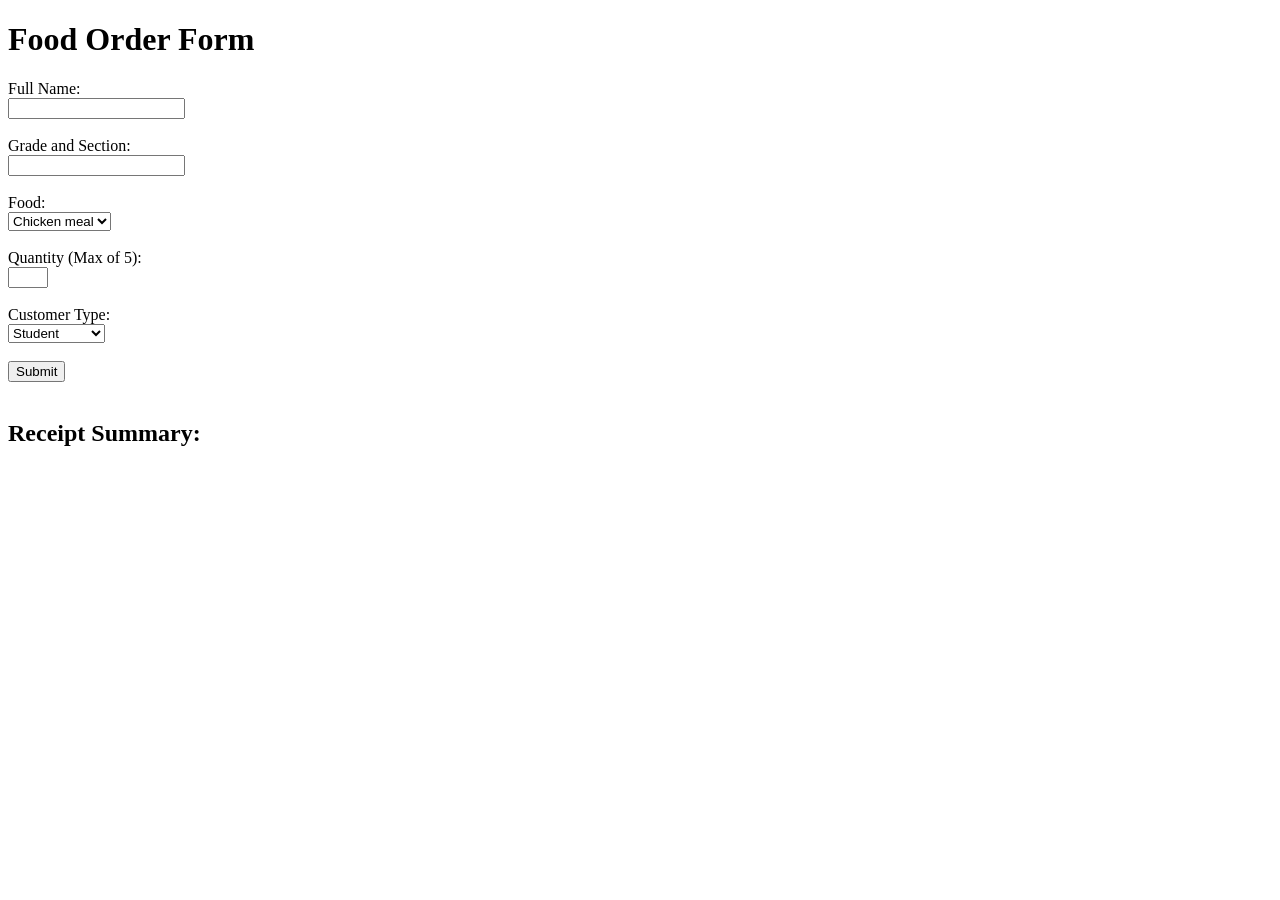
==== index.html @ 519b5357 "Add files via upload" ====
<!DOCTYPE html>
<html lang="en">
<head>
    <meta charset="UTF-8">
    <meta name="viewport" content="width=device-width, initial-scale=1.0">
    <title>Food Order Form</title>
</head>
<body>

<!-- title -->
<h1>Food Order Form</h1>

<!-- calls printReceipt() when submitted -->
<form onsubmit="return printReceipt();">
    
    <!-- name input -->
    <label for="name">Full Name:</label> <br>
    <input type="text" id="name" name="names" required><br><br>

    <!-- grade and section input -->
    <label for="gradeandsect">Grade and Section:</label><br>
    <input type="text" id="gradeandsect" name="gradeandsection" required><br><br>

    <!-- food selection -->
    <label for="foodtype">Food:</label><br>
    <select name="food" id="foodtype">
        <option value="Chicken meal">Chicken meal</option>
        <option value="Pork meal">Pork meal</option>
        <option value="Beef meal">Beef meal</option>
    </select><br><br>

    <!-- quantity input-->
    <label for="quantisay">Quantity (Max of 5):</label><br>
    <input type="number" id="quantisay" name="quantiddies" min="1" max="5" required><br><br>

    <!-- who's who -->
    <label for="studentornot">Customer Type:</label><br>
    <select name="type" id="studentornot">
        <option value="Student">Student</option>
        <option value="Non-Student">Non-Student</option>
    </select><br><br>

    <!--button to submit -->
    <input type="submit" value="Submit"><br><br>
</form>

<!--displays receipt summary-->
<h2>Receipt Summary:</h2>
<div id="receipt"></div>

<script>

    // main function to print summary
    function printReceipt() {

        // GET VALUES FROM FORM
        let name = document.getElementById("name").value;
        let grade = document.getElementById("gradeandsect").value;
        let foodtype = document.getElementById("foodtype").value;
        let quantity = parseInt(document.getElementById("quantisay").value);
        let studentornot = document.getElementById("studentornot").value;

        // function to calculate price
        function price(foodtype, quantity) {
            let price = 0;

            switch (foodtype) {
                case "Chicken meal":
                    price = 75;
                    break;
                case "Pork meal":
                    price = 85;
                    break;
                case "Beef meal":
                    price = 105;
                    break;
                default:
                    price = 0;
            }

            return price * quantity;
        }

        // function to calculate discount
        function discount(total, studentornot) {
            let discount = 0;

            // STUDENTS GET 20% DISCOUNT
            if (studentornot === "Student") {
                discount = total * 0.20;
            }

            return discount;
        }

        // numbers and calculations
        let total = price(foodtype, quantity);
        let discountAmount = discount(total, studentornot);
        let finalTotal = total - discountAmount;

        // displays receipt summary
        document.getElementById("receipt").innerHTML = `
            <p><strong>Name:</strong> ${name}</p>
            <p><strong>Grade & Section:</strong> ${grade}</p>
            <p><strong>Food Ordered:</strong> ${foodtype}</p>
            <p><strong>Quantity:</strong> ${quantity}</p>
            <p><strong>Customer Type:</strong> ${studentornot}</p>
            <hr>
            <p><strong>Total Price:</strong> ₱${total}</p>
            <p><strong>Discount:</strong> ₱${discountAmount}</p>
            <p><strong>Final Total:</strong> ₱${finalTotal}</p>
        `;

        // so the page doesnt refresh after submission
        return false;
    }

</script>

</body>
</html>
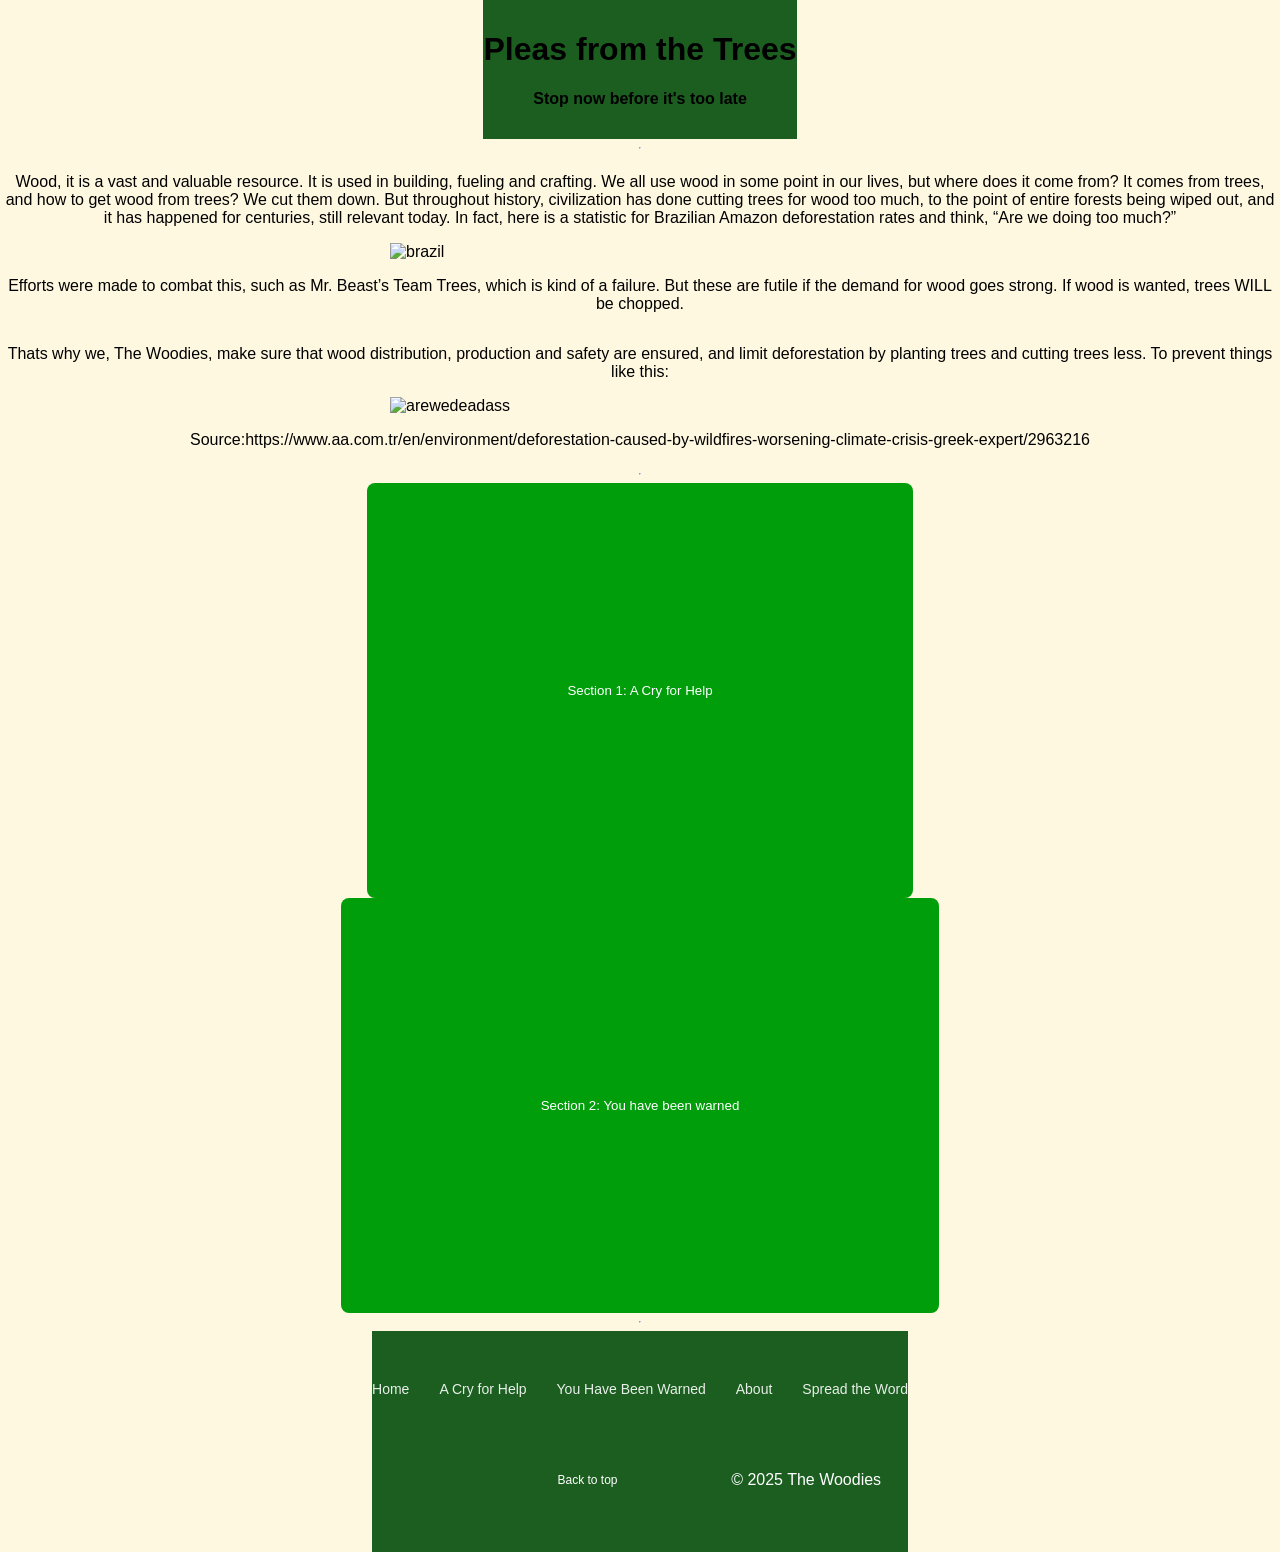
==== commit 47399c5c: "Add files via upload" ====
--- a/index.html
+++ b/index.html
@@ -3,142 +3,84 @@
 <head>
     <meta charset="UTF-8">
     <meta name="viewport" content="width=device-width, initial-scale=1.0">
-    <title>Food Order Form</title>
+    <title>Home</title>
+    <link rel="icon" type="image/png" href="media/Screenshot%202025-08-29%20175016.png">
+    <link rel="stylesheet" href="zeezez.css">
+    
+
 </head>
-<body>
+<div class="head">
+    <body class="body">
+    <h1 id="pwease">Pleas from the Trees</h1>
+    <h4 id="stopitdaddy">Stop now before it's too late</h4>
+   
+</div>
+ <hr class="solid">
+ 
 
-<!-- title -->
-<h1>Food Order Form</h1>
+<p>
+Wood, it is a vast and valuable resource. It is used in building, fueling and crafting. We all use wood in some point in our lives, but where does it come from?
+It comes from trees, and how to get wood from trees? We cut them down. 
+But throughout history, civilization has done cutting trees for wood too much, to the point of entire forests being wiped out, and it has happened for centuries, still relevant today. 
+In fact, here is a statistic for Brazilian Amazon deforestation rates and think, “Are we doing too much?”
+</p>
 
-<!-- calls printReceipt() when submitted -->
-<form onsubmit="return printReceipt();">
-    
-    <!-- name input -->
-    <label for="name">Full Name:</label> <br>
-    <input type="text" id="name" name="names" required><br><br>
+ <img id="brazil" src="media/brazil.png" alt="brazil"> 
 
-    <!-- grade and section input -->
-    <label for="gradeandsect">Grade and Section:</label><br>
-    <input type="text" id="gradeandsect" name="gradeandsection" required><br><br>
+<p>
+Efforts were made to combat this, such as Mr. Beast’s Team Trees, which is kind of a failure. But these are futile if the demand for wood goes strong. If wood is wanted, trees WILL be chopped.
+</p>
 
-    <!-- food selection -->
-    <label for="foodtype">Food:</label><br>
-    <select name="food" id="foodtype">
-        <option value="Chicken meal">Chicken meal</option>
-        <option value="Pork meal">Pork meal</option>
-        <option value="Beef meal">Beef meal</option>
-    </select><br><br>
+<p>
+Thats why we, The Woodies, make sure that wood distribution, production and safety are ensured, and limit deforestation by planting trees and cutting trees less. To prevent things like this:
+</p>
 
-    <!-- quantity input-->
-    <label for="quantisay">Quantity (Max of 5):</label><br>
-    <input type="number" id="quantisay" name="quantiddies" min="1" max="5" required><br><br>
+<img id="deadass" src="media/deadass.jpg" alt="arewedeadass"> 
+<p>
+    Source:https://www.aa.com.tr/en/environment/deforestation-caused-by-wildfires-worsening-climate-crisis-greek-expert/2963216</p>
 
-    <!-- who's who -->
-    <label for="studentornot">Customer Type:</label><br>
-    <select name="type" id="studentornot">
-        <option value="Student">Student</option>
-        <option value="Non-Student">Non-Student</option>
-    </select><br><br>
+<hr class="solid">
 
-    <!--button to submit -->
-    <input type="submit" value="Submit"><br><br>
-</form>
+   <button class="blu" onclick="window.location.href='file:///C:/Users/Nathan/Downloads/orbudaq1project%20(1)/PLEASFROMTHETREES/wompwomp.html'">Section 1: A Cry for Help</button>
+   <button class="blu" onclick="window.location.href='file:///C:/Users/Nathan/Downloads/orbudaq1project%20(1)/PLEASFROMTHETREES/wearecooked.html'">Section 2: You have been warned</button>
 
-<!--displays receipt summary-->
-<h2>Receipt Summary:</h2>
-<div id="receipt"></div>
 
-<script>
-
-    // main function to print summary
-    function printReceipt() {
-
-        // GET VALUES FROM FORM
-        let name = document.getElementById("name").value;
-        let grade = document.getElementById("gradeandsect").value;
-        let foodtype = document.getElementById("foodtype").value;
-        let quantity = parseInt(document.getElementById("quantisay").value);
-        let studentornot = document.getElementById("studentornot").value;
-
-        // function to calculate price
-        function price(foodtype, quantity) {
-            let price = 0;
-
-            switch (foodtype) {
-                case "Chicken meal":
-                    price = 75;
-                    break;
-                case "Pork meal":
-                    price = 85;
-                    break;
-                case "Beef meal":
-                    price = 105;
-                    break;
-                default:
-                    price = 0;
-            }
-
-            return price * quantity;
-        }
-
-        // function to calculate discount
-        function discount(total, studentornot) {
-            let discount = 0;
-
-            // STUDENTS GET 20% DISCOUNT
-            if (studentornot === "Student") {
-                discount = total * 0.20;
-            }
-
-            return discount;
-        }
-
-        // numbers and calculations
-        let total = price(foodtype, quantity);
-        let discountAmount = discount(total, studentornot);
-        let finalTotal = total - discountAmount;
-
-        // displays receipt summary
-        document.getElementById("receipt").innerHTML = `
-            <p><strong>Name:</strong> ${name}</p>
-            <p><strong>Grade & Section:</strong> ${grade}</p>
-            <p><strong>Food Ordered:</strong> ${foodtype}</p>
-            <p><strong>Quantity:</strong> ${quantity}</p>
-            <p><strong>Customer Type:</strong> ${studentornot}</p>
-            <hr>
-            <p><strong>Total Price:</strong> ₱${total}</p>
-            <p><strong>Discount:</strong> ₱${discountAmount}</p>
-            <p><strong>Final Total:</strong> ₱${finalTotal}</p>
-        `;
-
-        // so the page doesnt refresh after submission
-        return false;
-    }
-
-</script>
-
-</body>
-</html>
+<hr class="solid">
+<footer class="site-footer">
 
 
 
 
+<nav class="footer-nav">
+    <a href="index.html">Home</a>
+    <a href="wompwomp.html">A Cry for Help</a>
+    <a href="wearecooked.html">You Have Been Warned</a>
+    <a href="about.html">About</a>
+    <a href="#" onclick="navigator.clipboard.writeText(window.location.href)">Spread the Word</a>
+</nav>
+
+<div class="footer-bottom">
+
+    <div class="footer-left">
+        <div class="footer-sprite footer-sprite-left"></div>
+        
+    </div>
+
+    <a class="footer-top" href="#top">Back to top</a>
+
+    <div class="footer-right footer-small">
+        © 2025 The Woodies<br>
+    </div>
+
+</div>
+
+
+</footer>
 
 
 
+           
+ 
 
 
-
-
-
-
-
-
-
-
-
-
-
-
-
-
+</html>
--- a/zeezez.css
+++ b/zeezez.css
@@ -0,0 +1,264 @@
+/* ── existing site styles ─────────────────────────────────────── */
+
+#pwease {
+    text-align: center;
+}
+
+#stopitdaddy {
+    text-align: center;
+}
+
+#wompwomp {
+    text-align: justify;
+    margin-left: 3px;
+}
+
+#skib {
+    text-align: center;
+    margin-left: 500px;
+    margin-right: 500px;
+}
+
+.link-btn {
+    display: inline-block;
+    padding: 12px 24px;
+    margin: 10px;
+    background-color: #5E8B7E;
+    color: white;
+    font-size: 16px;
+    font-weight: bold;
+    text-decoration: none;
+    border-radius: 8px;
+    transition: background 0.3s;
+}
+
+.link-btn:hover {
+    background-color: #388E3C;
+}
+
+.body {
+    height: 100vh;
+    background-color: #FFF8E1;
+}
+
+.raszionymanafeet {
+    background: #2F5D62;
+    padding: 10px;
+}
+
+.a {
+    color: white;
+    margin: 0 15px;
+    text-decoration: none;
+}
+
+img {
+    width: 500px;
+    height: auto;
+    display: block;
+    margin: 0 auto;
+}
+
+button {
+    background: #009e0b;
+    color: white;
+    padding: 200px 200px;
+    border: none;
+    border-radius: 8px;
+    cursor: pointer;
+}
+
+p {
+    text-align: center;
+}
+
+#nh {
+    width: 488px;
+    height: auto;
+    display: block;
+    margin-left: 0px;
+    float: left;
+    margin-right: 40px;
+}
+
+.head {
+    background-color: #1B5E20;
+    padding: 10px 0;
+    text-align: center;
+}
+
+h2 {
+    font-size: 40px;
+    text-align: center;
+}
+
+#redtext {
+    text-align: center;
+    color: rgb(255, 0, 0);
+}
+
+.famine {
+    font-size: medium;
+}
+
+.site-footer {
+    background: #1B5E20;
+    color: white;
+    padding: 50px 0;
+    text-align: center;
+    font-family: Arial, sans-serif;
+}
+
+.footer-nav {
+    display: flex;
+    justify-content: center;
+    gap: 30px;
+    margin-bottom: 60px;
+}
+
+.footer-nav a {
+    color: white;
+    text-decoration: none;
+    font-size: 14px;
+    opacity: 0.9;
+}
+
+.footer-nav a:hover {
+    opacity: 1;
+}
+
+.footer-bottom {
+    width: 90%;
+    max-width: 1000px;
+    display: flex;
+    justify-content: space-between;
+    align-items: center;
+    margin: 0 auto;
+}
+
+.footer-sprite {
+    width: 45px;
+    height: 45px;
+    background-size: contain;
+    background-repeat: no-repeat;
+}
+
+.footer-sprite-left {
+    background-image: url('sprite-left.png');
+}
+
+.footer-left {
+    display: flex;
+    align-items: center;
+    gap: 12px;
+}
+
+.footer-right {
+    text-align: right;
+}
+
+.footer-top {
+    color: white;
+    font-size: 12px;
+    text-decoration: none;
+}
+
+/* ── signup page styles ───────────────────────────────────────── */
+
+body {
+    display: flex;
+    flex-direction: column;
+    align-items: center;
+    min-height: 100vh;
+    background-color: #FFF8E1;
+    font-family: Arial, sans-serif;
+    margin: 0;
+}
+
+#signup-form {
+    flex: 1;
+    width: 100%;
+    max-width: 560px;
+    padding: 0 20px 40px 20px;
+    box-sizing: border-box;
+    text-align: center;
+}
+
+.field {
+    margin-bottom: 14px;
+}
+
+.field label {
+    display: block;
+    font-weight: bold;
+    font-size: 0.9rem;
+    margin-bottom: 4px;
+}
+
+.field input[type="text"],
+.field input[type="date"],
+.field input[type="email"],
+.field input[type="password"],
+.field select,
+.field textarea {
+    width: 100%;
+    padding: 6px 8px;
+    border: 1px solid #8a7a5a;
+    background-color: #fdfaf3;
+    font-family: Arial, sans-serif;
+    font-size: 0.95rem;
+    box-sizing: border-box;
+}
+
+.field input:focus,
+.field select:focus,
+.field textarea:focus {
+    outline: 2px solid #2F5D62;
+    background-color: #fff;
+}
+
+.radio-row, .check-row {
+    margin-top: 4px;
+    line-height: 1.8;
+    font-size: 0.95rem;
+}
+
+.err {
+    display: block;
+    color: #8b1a1a;
+    font-size: 0.82rem;
+    font-style: italic;
+    margin-top: 3px;
+}
+
+input[type="submit"].link-btn {
+    display: block;
+    width: 100%;
+    margin: 20px 0 0 0;
+    box-sizing: border-box;
+    text-align: center;
+}
+
+#signup-form p {
+    margin: 10px 0 0 0;
+}
+
+#signup-form p .link-btn {
+    display: block;
+    width: 100%;
+    box-sizing: border-box;
+    text-align: center;
+}
+
+#successMsg {
+    width: 100%;
+    max-width: 560px;
+    box-sizing: border-box;
+    padding: 10px 14px;
+    margin: 10px 0 0 0;
+    background-color: #d4ead4;
+    border: 1px solid #7ab07a;
+    color: #1e4d1e;
+    font-weight: bold;
+    text-align: center;
+}
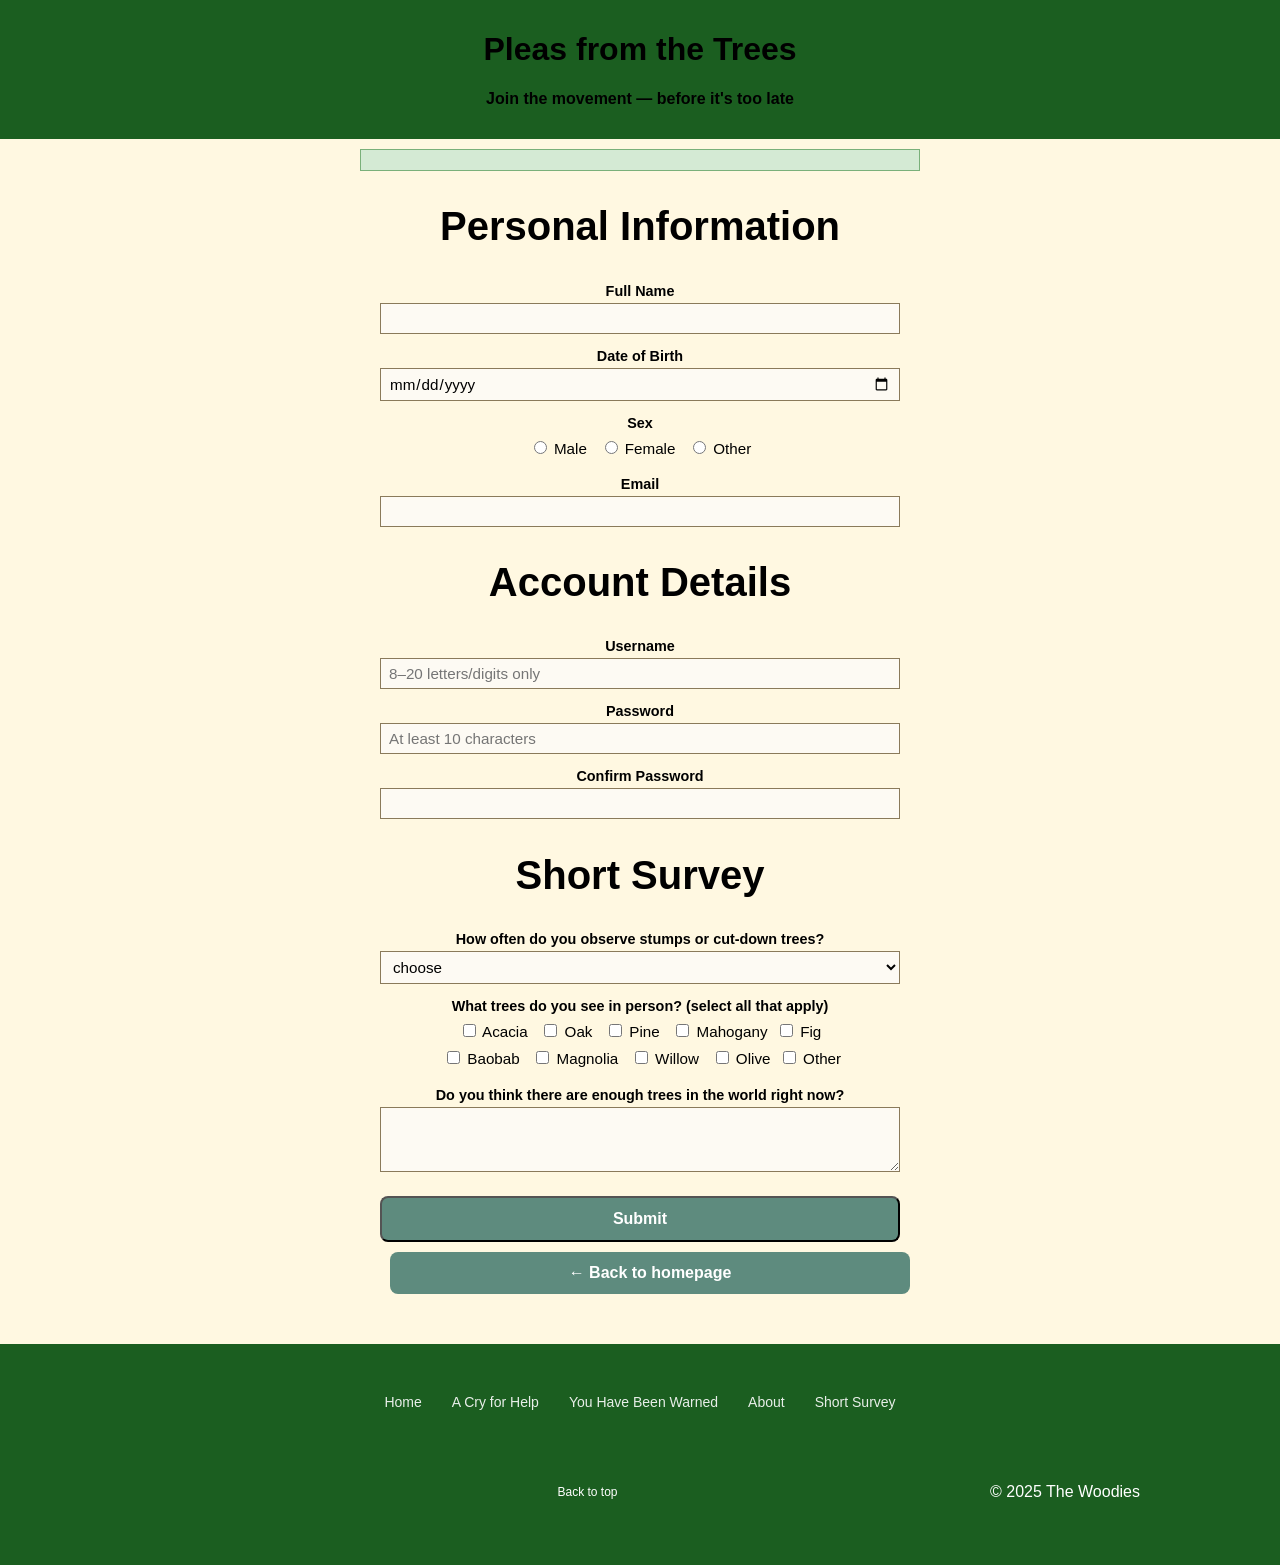
==== commit 3dd34587: "Rename signup.html to index.html" ====
--- a/index.html
+++ b/index.html
@@ -3,84 +3,152 @@
 <head>
     <meta charset="UTF-8">
     <meta name="viewport" content="width=device-width, initial-scale=1.0">
-    <title>Home</title>
-    <link rel="icon" type="image/png" href="media/Screenshot%202025-08-29%20175016.png">
+    <title>Sign Up – Pleas from the Trees</title>
     <link rel="stylesheet" href="zeezez.css">
-    
+</head>
+<body>
 
-</head>
-<div class="head">
-    <body class="body">
-    <h1 id="pwease">Pleas from the Trees</h1>
-    <h4 id="stopitdaddy">Stop now before it's too late</h4>
    
-</div>
- <hr class="solid">
- 
-
-<p>
-Wood, it is a vast and valuable resource. It is used in building, fueling and crafting. We all use wood in some point in our lives, but where does it come from?
-It comes from trees, and how to get wood from trees? We cut them down. 
-But throughout history, civilization has done cutting trees for wood too much, to the point of entire forests being wiped out, and it has happened for centuries, still relevant today. 
-In fact, here is a statistic for Brazilian Amazon deforestation rates and think, “Are we doing too much?”
-</p>
-
- <img id="brazil" src="media/brazil.png" alt="brazil"> 
-
-<p>
-Efforts were made to combat this, such as Mr. Beast’s Team Trees, which is kind of a failure. But these are futile if the demand for wood goes strong. If wood is wanted, trees WILL be chopped.
-</p>
-
-<p>
-Thats why we, The Woodies, make sure that wood distribution, production and safety are ensured, and limit deforestation by planting trees and cutting trees less. To prevent things like this:
-</p>
-
-<img id="deadass" src="media/deadass.jpg" alt="arewedeadass"> 
-<p>
-    Source:https://www.aa.com.tr/en/environment/deforestation-caused-by-wildfires-worsening-climate-crisis-greek-expert/2963216</p>
-
-<hr class="solid">
-
-   <button class="blu" onclick="window.location.href='file:///C:/Users/Nathan/Downloads/orbudaq1project%20(1)/PLEASFROMTHETREES/wompwomp.html'">Section 1: A Cry for Help</button>
-   <button class="blu" onclick="window.location.href='file:///C:/Users/Nathan/Downloads/orbudaq1project%20(1)/PLEASFROMTHETREES/wearecooked.html'">Section 2: You have been warned</button>
-
-
-<hr class="solid">
-<footer class="site-footer">
-
-
-
-
-<nav class="footer-nav">
-    <a href="index.html">Home</a>
-    <a href="wompwomp.html">A Cry for Help</a>
-    <a href="wearecooked.html">You Have Been Warned</a>
-    <a href="about.html">About</a>
-    <a href="#" onclick="navigator.clipboard.writeText(window.location.href)">Spread the Word</a>
-</nav>
-
-<div class="footer-bottom">
-
-    <div class="footer-left">
-        <div class="footer-sprite footer-sprite-left"></div>
-        
+    <div class="head" style="width:100%;">
+        <h1 id="pwease">Pleas from the Trees</h1>
+        <h4 id="stopitdaddy">Join the movement — before it's too late</h4>
     </div>
 
-    <a class="footer-top" href="#top">Back to top</a>
+    <div id="successMsg"></div>
 
-    <div class="footer-right footer-small">
-        © 2025 The Woodies<br>
+    <div id="signup-form">
+
+        <form onsubmit="return validateForm();">
+
+            <!-- personal information -->
+            <h2>Personal Information</h2>
+
+            <div class="field">
+                <label for="fullname">Full Name</label>
+                <input type="text" id="fullname" name="fullname"
+                       onfocus="document.getElementById('nameErr').innerHTML=''"
+                       onblur="if(this.value.trim().length>0&&this.value.trim().length<2)document.getElementById('nameErr').innerHTML='Name must be at least 2 characters.'">
+                <span class="err" id="nameErr"></span>
+            </div>
+
+            <div class="field">
+                <label for="dob">Date of Birth</label>
+                <input type="date" id="dob" name="dob"
+                       onchange="document.getElementById('dobErr').innerHTML=''">
+                <span class="err" id="dobErr"></span>
+            </div>
+
+            <div class="field">
+                <label>Sex</label>
+                <div class="radio-row">
+                    <input type="radio" name="sex" value="Male"> Male &nbsp;
+                    <input type="radio" name="sex" value="Female"> Female &nbsp;
+                    <input type="radio" name="sex" value="Other"> Other
+                </div>
+                <span class="err" id="sexErr"></span>
+            </div>
+
+            <div class="field">
+                <label for="email">Email</label>
+                <input type="email" id="email" name="email"
+                       onblur="document.getElementById('emailErr').innerHTML=''">
+                <span class="err" id="emailErr"></span>
+            </div>
+
+            <!--  account details -->
+            <h2>Account Details</h2>
+
+            <div class="field">
+                <label for="username">Username</label>
+                <input type="text" id="username" name="username" placeholder="8–20 letters/digits only"
+                       onfocus="document.getElementById('userErr').innerHTML=''">
+                <span class="err" id="userErr"></span>
+            </div>
+
+            <div class="field">
+                <label for="password">Password</label>
+                <input type="password" id="password" name="password" placeholder="At least 10 characters"
+                       onfocus="document.getElementById('passErr').innerHTML=''">
+                <span class="err" id="passErr"></span>
+            </div>
+
+            <div class="field">
+                <label for="confirm">Confirm Password</label>
+                <input type="password" id="confirm" name="confirm_password"
+                       onfocus="document.getElementById('confirmErr').innerHTML=''">
+                <span class="err" id="confirmErr"></span>
+            </div>
+
+            <!-- topic questions -->
+            <h2>Short Survey</h2>
+
+            <div class="field">
+                <label for="stumpFreq">How often do you observe stumps or cut-down trees?</label>
+                <select id="stumpFreq" name="stumpFreq"
+                        onchange="document.getElementById('stumpErr').innerHTML=''">
+                    <option value=""> choose</option>
+                    <option value="always">Always</option>
+                    <option value="most">Most of the time</option>
+                    <option value="sometimes">Sometimes</option>
+                    <option value="never">Never</option>
+                </select>
+                <span class="err" id="stumpErr"></span>
+            </div>
+
+            <div class="field">
+                <label>What trees do you see in person? (select all that apply)</label>
+                <div class="check-row">
+                    <input type="checkbox" name="trees" value="Acacia"> Acacia &nbsp;
+                    <input type="checkbox" name="trees" value="Oak"> Oak &nbsp;
+                    <input type="checkbox" name="trees" value="Pine"> Pine &nbsp;
+                    <input type="checkbox" name="trees" value="Mahogany"> Mahogany&nbsp;
+                    <input type="checkbox" name="trees" value="Fig"> Fig<br>&nbsp;
+                    <input type="checkbox" name="trees" value="Baobab"> Baobab &nbsp;
+                    <input type="checkbox" name="trees" value="Magnolia"> Magnolia &nbsp;
+                    <input type="checkbox" name="trees" value="Willow"> Willow &nbsp;
+                    <input type="checkbox" name="trees" value="Olive"> Olive&nbsp;
+                    <input type="checkbox" name="trees" value="Other"> Other&nbsp;
+                </div>
+                <span class="err" id="treesErr"></span>
+            </div>
+
+            <div class="field">
+                <label for="treeOpinion">Do you think there are enough trees in the world right now?</label>
+                <textarea id="treeOpinion" name="treeOpinion" rows="3"
+                          onfocus="document.getElementById('opinionErr').innerHTML=''"></textarea>
+                <span class="err" id="opinionErr"></span>
+            </div>
+
+      
+            <input type="submit" class="link-btn" value="Submit">
+
+        </form>
+
+       
+        <p><a class="link-btn" href="index.html">← Back to homepage</a></p>
+
     </div>
 
-</div>
+   
+    <footer class="site-footer" style="width:100%;">
+        <nav class="footer-nav">
+            <a href="index.html">Home</a>
+            <a href="wompwomp.html">A Cry for Help</a>
+            <a href="wearecooked.html">You Have Been Warned</a>
+            <a href="about.html">About</a>
+            <a href="signup.html">Short Survey</a>
+        </nav>
+        <div class="footer-bottom">
+            <div class="footer-left">
+                <div class="footer-sprite footer-sprite-left"></div>
+            </div>
+            <a class="footer-top" href="#top">Back to top</a>
+            <div class="footer-right footer-small">
+                © 2025 The Woodies<br>
+            </div>
+        </div>
+    </footer>
 
-
-</footer>
-
-
-
-           
- 
-
-
-</html>+    <script src="script.js"></script>
+</body>
+</html>
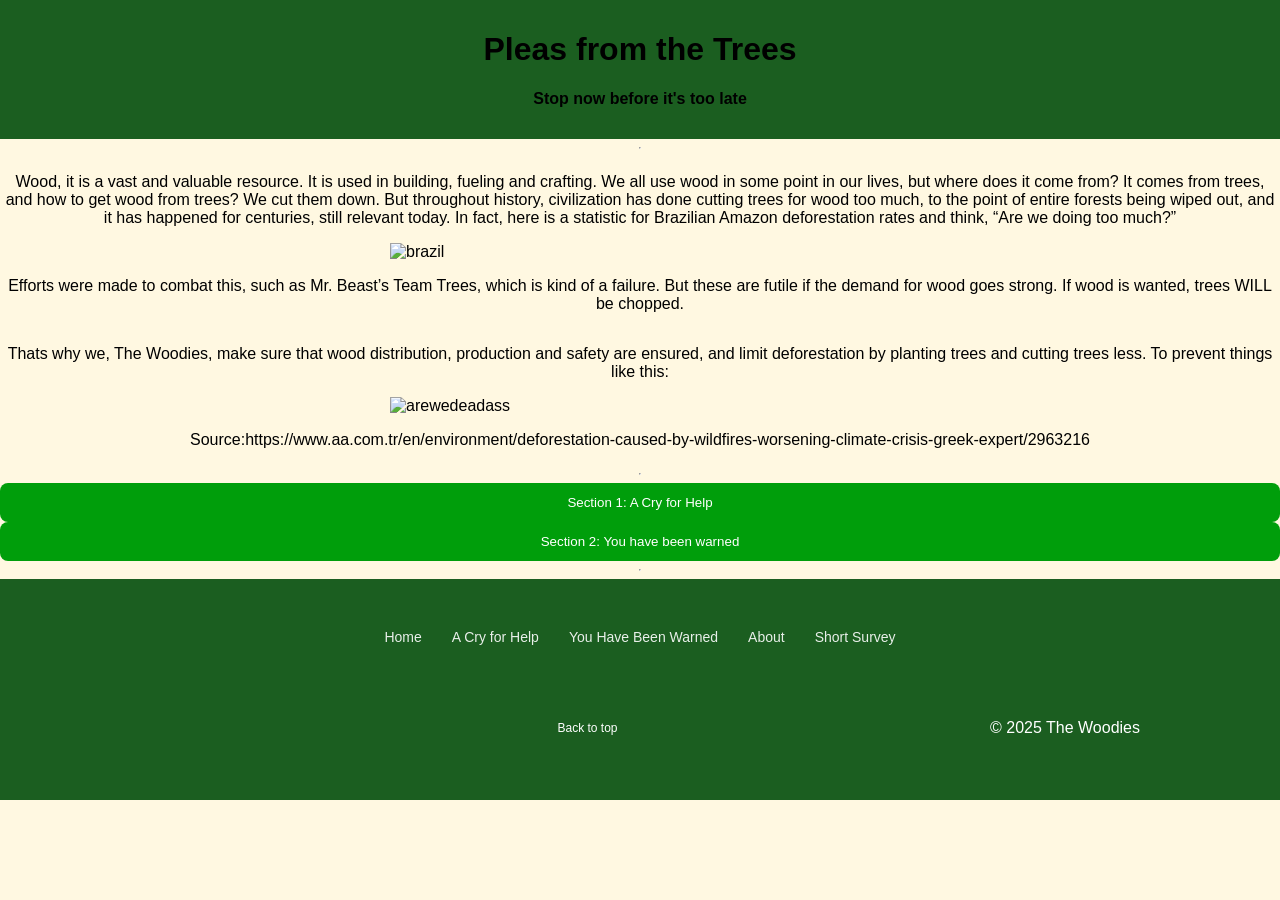
==== commit 072b36b8: "Add files via upload" ====
--- a/index.html
+++ b/index.html
@@ -3,134 +3,50 @@
 <head>
     <meta charset="UTF-8">
     <meta name="viewport" content="width=device-width, initial-scale=1.0">
-    <title>Sign Up – Pleas from the Trees</title>
+    <title>Home</title>
+    <link rel="icon" type="image/png" href="media/Screenshot%202025-08-29%20175016.png">
     <link rel="stylesheet" href="zeezez.css">
+    
+
 </head>
-<body>
+<div class="head">
+    <body class="body">
+    <h1 id="pwease">Pleas from the Trees</h1>
+    <h4 id="stopitdaddy">Stop now before it's too late</h4>
+   
+</div>
+ <hr class="solid">
+ 
 
-   
-    <div class="head" style="width:100%;">
-        <h1 id="pwease">Pleas from the Trees</h1>
-        <h4 id="stopitdaddy">Join the movement — before it's too late</h4>
-    </div>
+<p>
+Wood, it is a vast and valuable resource. It is used in building, fueling and crafting. We all use wood in some point in our lives, but where does it come from?
+It comes from trees, and how to get wood from trees? We cut them down. 
+But throughout history, civilization has done cutting trees for wood too much, to the point of entire forests being wiped out, and it has happened for centuries, still relevant today. 
+In fact, here is a statistic for Brazilian Amazon deforestation rates and think, “Are we doing too much?”
+</p>
 
-    <div id="successMsg"></div>
+ <img id="brazil" src="media/brazil.png" alt="brazil"> 
 
-    <div id="signup-form">
+<p>
+Efforts were made to combat this, such as Mr. Beast’s Team Trees, which is kind of a failure. But these are futile if the demand for wood goes strong. If wood is wanted, trees WILL be chopped.
+</p>
 
-        <form onsubmit="return validateForm();">
+<p>
+Thats why we, The Woodies, make sure that wood distribution, production and safety are ensured, and limit deforestation by planting trees and cutting trees less. To prevent things like this:
+</p>
 
-            <!-- personal information -->
-            <h2>Personal Information</h2>
+<img id="deadass" src="media/deadass.jpg" alt="arewedeadass"> 
+<p>
+    Source:https://www.aa.com.tr/en/environment/deforestation-caused-by-wildfires-worsening-climate-crisis-greek-expert/2963216</p>
 
-            <div class="field">
-                <label for="fullname">Full Name</label>
-                <input type="text" id="fullname" name="fullname"
-                       onfocus="document.getElementById('nameErr').innerHTML=''"
-                       onblur="if(this.value.trim().length>0&&this.value.trim().length<2)document.getElementById('nameErr').innerHTML='Name must be at least 2 characters.'">
-                <span class="err" id="nameErr"></span>
-            </div>
+<hr class="solid">
 
-            <div class="field">
-                <label for="dob">Date of Birth</label>
-                <input type="date" id="dob" name="dob"
-                       onchange="document.getElementById('dobErr').innerHTML=''">
-                <span class="err" id="dobErr"></span>
-            </div>
+   <button class="blu" onclick="window.location.href='file:///C:/Users/Nathan/Downloads/orbudaq1project%20(1)/PLEASFROMTHETREES/wompwomp.html'">Section 1: A Cry for Help</button>
+   <button class="blu" onclick="window.location.href='file:///C:/Users/Nathan/Downloads/orbudaq1project%20(1)/PLEASFROMTHETREES/wearecooked.html'">Section 2: You have been warned</button>
 
-            <div class="field">
-                <label>Sex</label>
-                <div class="radio-row">
-                    <input type="radio" name="sex" value="Male"> Male &nbsp;
-                    <input type="radio" name="sex" value="Female"> Female &nbsp;
-                    <input type="radio" name="sex" value="Other"> Other
-                </div>
-                <span class="err" id="sexErr"></span>
-            </div>
 
-            <div class="field">
-                <label for="email">Email</label>
-                <input type="email" id="email" name="email"
-                       onblur="document.getElementById('emailErr').innerHTML=''">
-                <span class="err" id="emailErr"></span>
-            </div>
-
-            <!--  account details -->
-            <h2>Account Details</h2>
-
-            <div class="field">
-                <label for="username">Username</label>
-                <input type="text" id="username" name="username" placeholder="8–20 letters/digits only"
-                       onfocus="document.getElementById('userErr').innerHTML=''">
-                <span class="err" id="userErr"></span>
-            </div>
-
-            <div class="field">
-                <label for="password">Password</label>
-                <input type="password" id="password" name="password" placeholder="At least 10 characters"
-                       onfocus="document.getElementById('passErr').innerHTML=''">
-                <span class="err" id="passErr"></span>
-            </div>
-
-            <div class="field">
-                <label for="confirm">Confirm Password</label>
-                <input type="password" id="confirm" name="confirm_password"
-                       onfocus="document.getElementById('confirmErr').innerHTML=''">
-                <span class="err" id="confirmErr"></span>
-            </div>
-
-            <!-- topic questions -->
-            <h2>Short Survey</h2>
-
-            <div class="field">
-                <label for="stumpFreq">How often do you observe stumps or cut-down trees?</label>
-                <select id="stumpFreq" name="stumpFreq"
-                        onchange="document.getElementById('stumpErr').innerHTML=''">
-                    <option value=""> choose</option>
-                    <option value="always">Always</option>
-                    <option value="most">Most of the time</option>
-                    <option value="sometimes">Sometimes</option>
-                    <option value="never">Never</option>
-                </select>
-                <span class="err" id="stumpErr"></span>
-            </div>
-
-            <div class="field">
-                <label>What trees do you see in person? (select all that apply)</label>
-                <div class="check-row">
-                    <input type="checkbox" name="trees" value="Acacia"> Acacia &nbsp;
-                    <input type="checkbox" name="trees" value="Oak"> Oak &nbsp;
-                    <input type="checkbox" name="trees" value="Pine"> Pine &nbsp;
-                    <input type="checkbox" name="trees" value="Mahogany"> Mahogany&nbsp;
-                    <input type="checkbox" name="trees" value="Fig"> Fig<br>&nbsp;
-                    <input type="checkbox" name="trees" value="Baobab"> Baobab &nbsp;
-                    <input type="checkbox" name="trees" value="Magnolia"> Magnolia &nbsp;
-                    <input type="checkbox" name="trees" value="Willow"> Willow &nbsp;
-                    <input type="checkbox" name="trees" value="Olive"> Olive&nbsp;
-                    <input type="checkbox" name="trees" value="Other"> Other&nbsp;
-                </div>
-                <span class="err" id="treesErr"></span>
-            </div>
-
-            <div class="field">
-                <label for="treeOpinion">Do you think there are enough trees in the world right now?</label>
-                <textarea id="treeOpinion" name="treeOpinion" rows="3"
-                          onfocus="document.getElementById('opinionErr').innerHTML=''"></textarea>
-                <span class="err" id="opinionErr"></span>
-            </div>
-
-      
-            <input type="submit" class="link-btn" value="Submit">
-
-        </form>
-
-       
-        <p><a class="link-btn" href="index.html">← Back to homepage</a></p>
-
-    </div>
-
-   
-    <footer class="site-footer" style="width:100%;">
+<hr class="solid">
+<f    <footer class="site-footer" style="width:100%;">
         <nav class="footer-nav">
             <a href="index.html">Home</a>
             <a href="wompwomp.html">A Cry for Help</a>
@@ -149,6 +65,10 @@
         </div>
     </footer>
 
-    <script src="script.js"></script>
-</body>
-</html>
+
+
+           
+ 
+
+
+</html>
--- a/zeezez.css
+++ b/zeezez.css
@@ -1,5 +1,3 @@
-/* ── existing site styles ─────────────────────────────────────── */
-
 #pwease {
     text-align: center;
 }
@@ -15,8 +13,8 @@
 
 #skib {
     text-align: center;
-    margin-left: 500px;
-    margin-right: 500px;
+    margin-left: auto;
+    margin-right: auto;
 }
 
 .link-btn {
@@ -62,7 +60,7 @@
 button {
     background: #009e0b;
     color: white;
-    padding: 200px 200px;
+    padding: 12px 24px;
     border: none;
     border-radius: 8px;
     cursor: pointer;
@@ -168,7 +166,7 @@
 body {
     display: flex;
     flex-direction: column;
-    align-items: center;
+    align-items: stretch;
     min-height: 100vh;
     background-color: #FFF8E1;
     font-family: Arial, sans-serif;
@@ -182,6 +180,7 @@
     padding: 0 20px 40px 20px;
     box-sizing: border-box;
     text-align: center;
+    margin: 0 auto;
 }
 
 .field {
@@ -255,10 +254,10 @@
     max-width: 560px;
     box-sizing: border-box;
     padding: 10px 14px;
-    margin: 10px 0 0 0;
+    margin: 10px auto 0 auto;
     background-color: #d4ead4;
     border: 1px solid #7ab07a;
     color: #1e4d1e;
     font-weight: bold;
     text-align: center;
-}
+}
